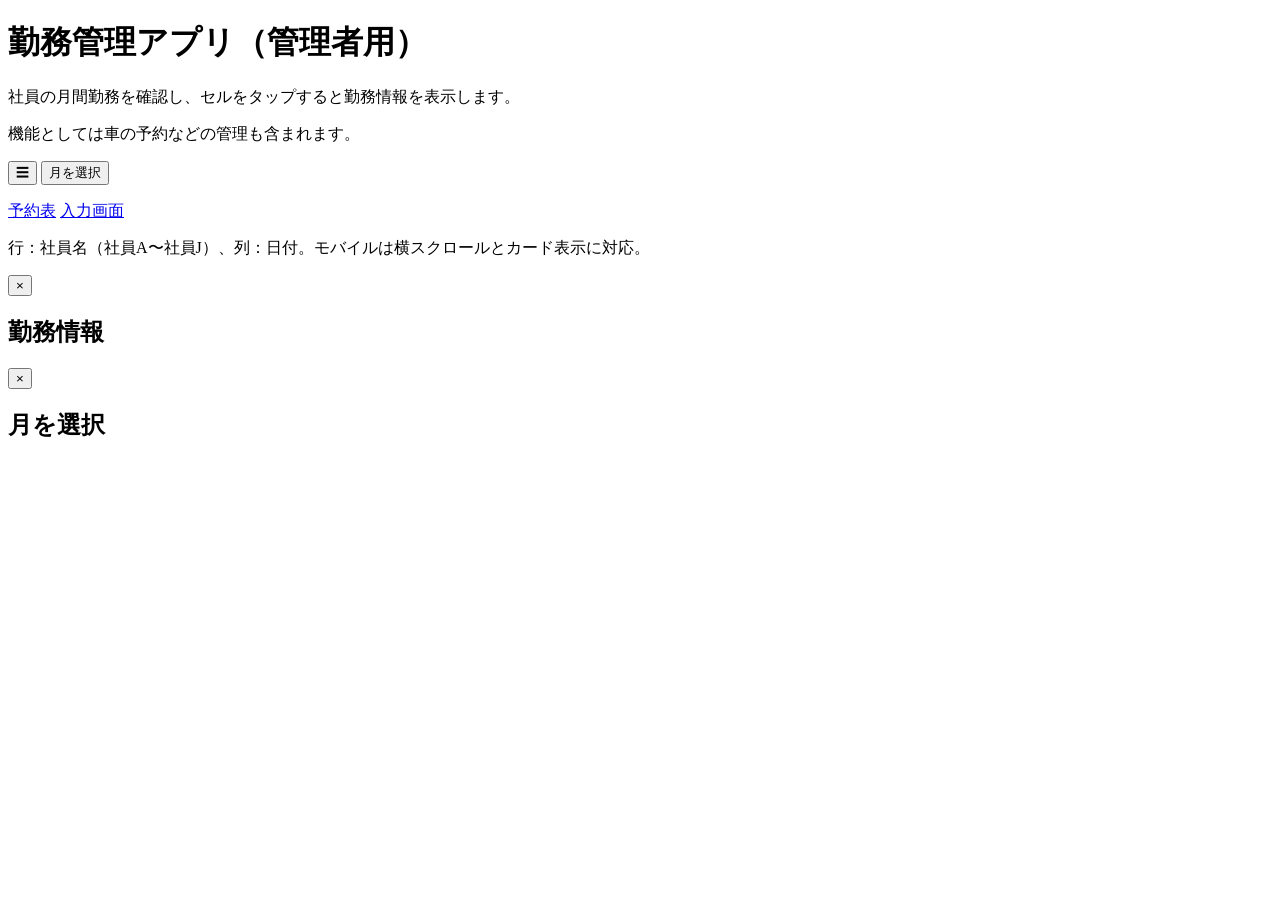
==== index.html @ 8a1dc884 "本番環境の識別表示を追加" ====
<!DOCTYPE html>
<html lang="ja">

<head>
  <meta charset="UTF-8" />
  <meta name="viewport" content="width=device-width, initial-scale=1.0" />
  <title>勤務管理アプリ【本番用】</title>
  <link rel="stylesheet" href="css/style.css" />
  <link rel="stylesheet" href="css/layout.css" />
  <link rel="stylesheet" href="css/schedule.css" />
</head>

<body>
  <div class="app-shell">
    <header class="app-header">
      <div>
        <h1>勤務管理アプリ（管理者用）</h1>
        <p class="app-description">社員の月間勤務を確認し、セルをタップすると勤務情報を表示します。</p>
        <p class="app-description">機能としては車の予約などの管理も含まれます。</p>
      </div>
      <div class="month-area">
        <button class="menu-button" id="menuButton">☰</button>

        <button type="button" class="month-select-button" id="openMonthModalButton">月を選択</button>
        <p class="current-month" id="currentMonthLabel"></p>
      </div>
    </header>

    <div class="menu-overlay hidden" id="menuOverlay"></div>

    <nav class="menu-panel hidden" id="menuPanel">
      <a href="index.html" class="menu-item current">予約表</a>
      <a href="input.html" class="menu-item">入力画面</a>
    </nav>

    <main>
      <section class="schedule-panel">
        <div class="schedule-meta">
          <p>行：社員名（社員A〜社員J）、列：日付。モバイルは横スクロールとカード表示に対応。</p>
        </div>
        <div class="table-wrapper" id="scheduleWrapper">
          <table class="schedule-table" id="scheduleTable">
            <thead></thead>
            <tbody></tbody>
          </table>
        </div>
      </section>
    </main>
  </div>

  <div class="modal-overlay hidden" id="detailModalOverlay">
    <div class="modal-card" role="dialog" aria-modal="true" aria-labelledby="modalTitle">
      <button class="modal-close" id="modalCloseButton">×</button>
      <h2 id="modalTitle">勤務情報</h2>
      <div class="modal-content" id="modalContent"></div>
    </div>
  </div>

  <div class="modal-overlay hidden" id="monthModalOverlay">
    <div class="modal-card month-selection-card" role="dialog" aria-modal="true" aria-labelledby="monthModalTitle">
      <button class="modal-close" id="monthModalCloseButton">×</button>
      <h2 id="monthModalTitle">月を選択</h2>
      <div class="month-list" id="monthListContainer"></div>
    </div>
  </div>

  <script src="js/script.js"></script>
</body>

</html>
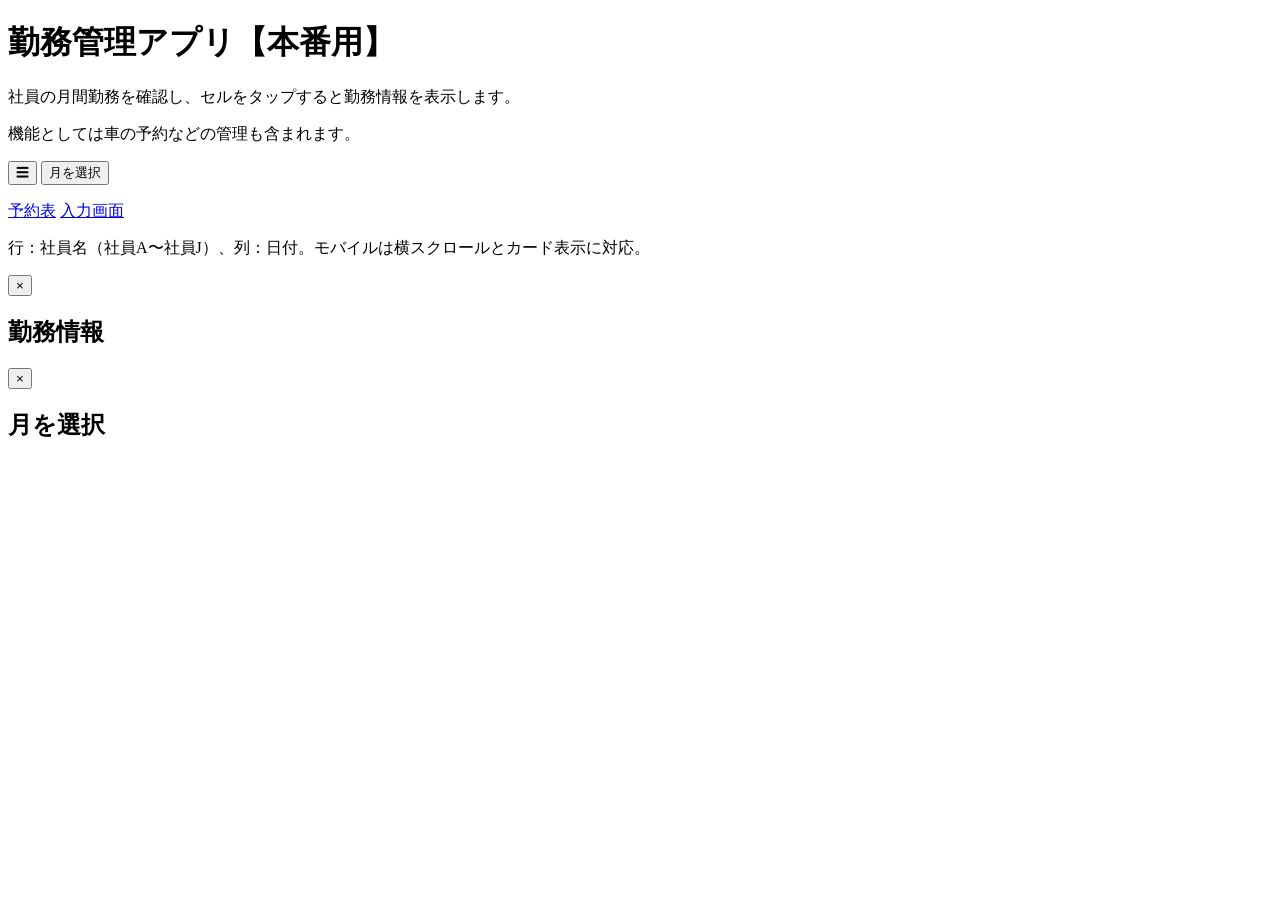
==== commit 4b7849c4: "本番環境の識別表示を修正" ====
--- a/index.html
+++ b/index.html
@@ -14,7 +14,7 @@
   <div class="app-shell">
     <header class="app-header">
       <div>
-        <h1>勤務管理アプリ（管理者用）</h1>
+        <h1>勤務管理アプリ【本番用】</h1>
         <p class="app-description">社員の月間勤務を確認し、セルをタップすると勤務情報を表示します。</p>
         <p class="app-description">機能としては車の予約などの管理も含まれます。</p>
       </div>
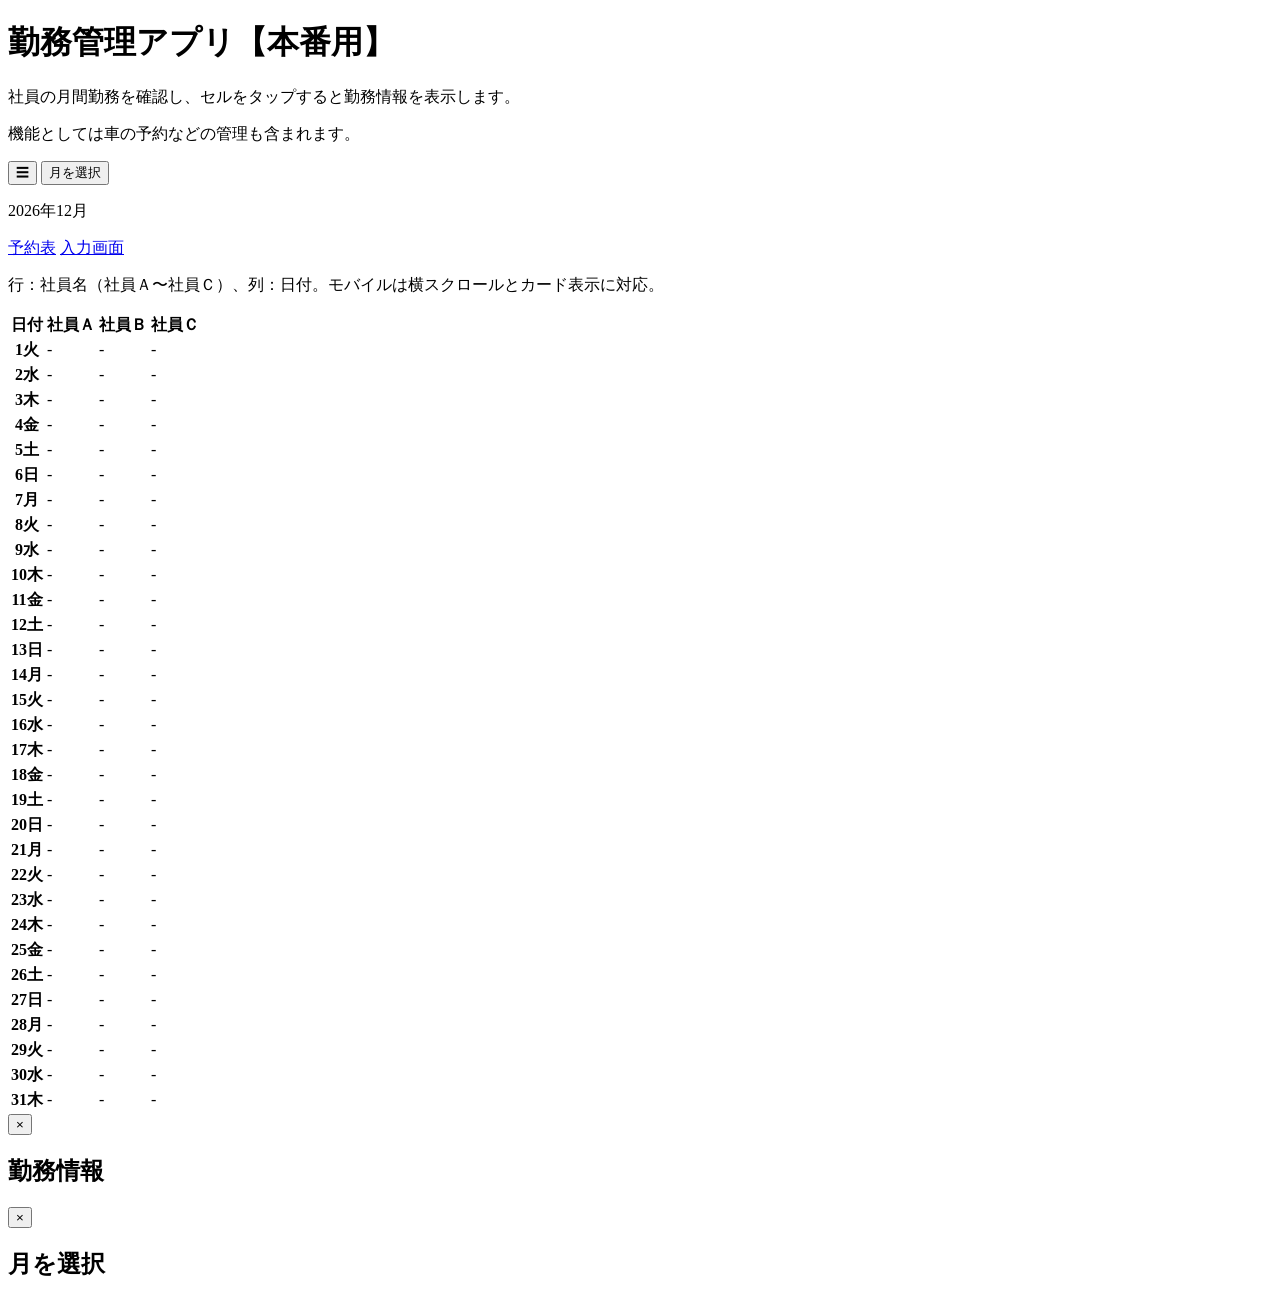
==== commit 865fba0f: "社員数の調整" ====
--- a/index.html
+++ b/index.html
@@ -36,7 +36,7 @@
     <main>
       <section class="schedule-panel">
         <div class="schedule-meta">
-          <p>行：社員名（社員A〜社員J）、列：日付。モバイルは横スクロールとカード表示に対応。</p>
+          <p>行：社員名（社員Ａ〜社員Ｃ）、列：日付。モバイルは横スクロールとカード表示に対応。</p>
         </div>
         <div class="table-wrapper" id="scheduleWrapper">
           <table class="schedule-table" id="scheduleTable">
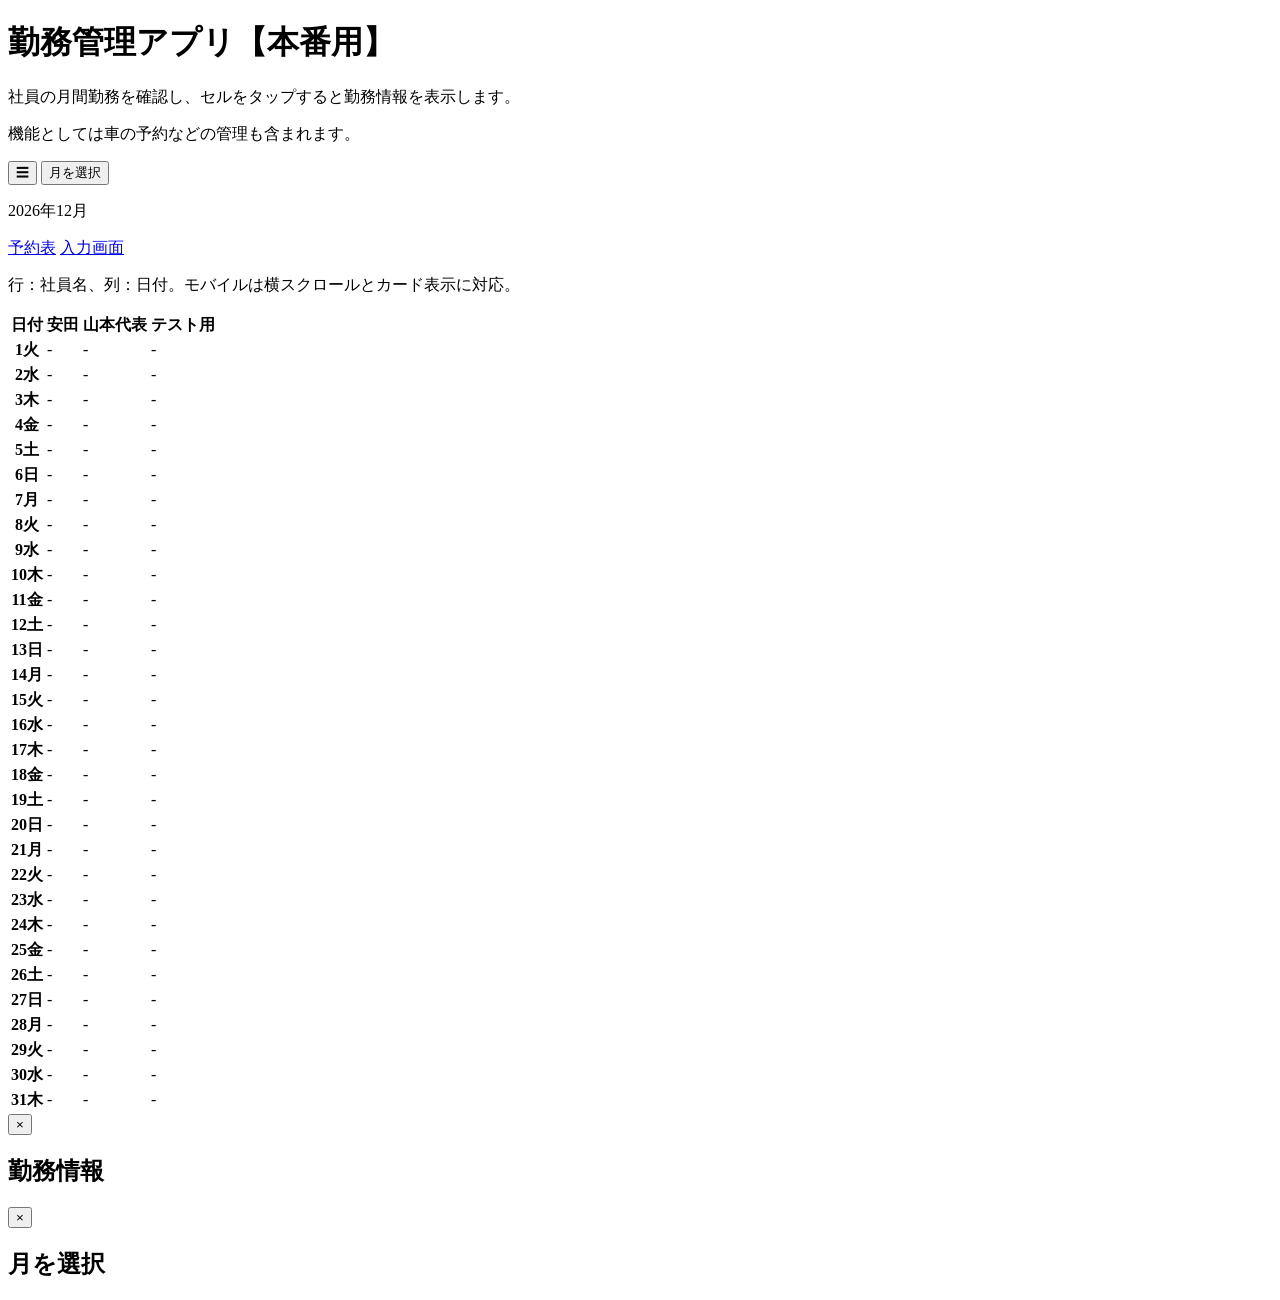
==== commit b77923db: "社員名の修正" ====
--- a/index.html
+++ b/index.html
@@ -36,7 +36,7 @@
     <main>
       <section class="schedule-panel">
         <div class="schedule-meta">
-          <p>行：社員名（社員Ａ〜社員Ｃ）、列：日付。モバイルは横スクロールとカード表示に対応。</p>
+          <p>行：社員名、列：日付。モバイルは横スクロールとカード表示に対応。</p>
         </div>
         <div class="table-wrapper" id="scheduleWrapper">
           <table class="schedule-table" id="scheduleTable">
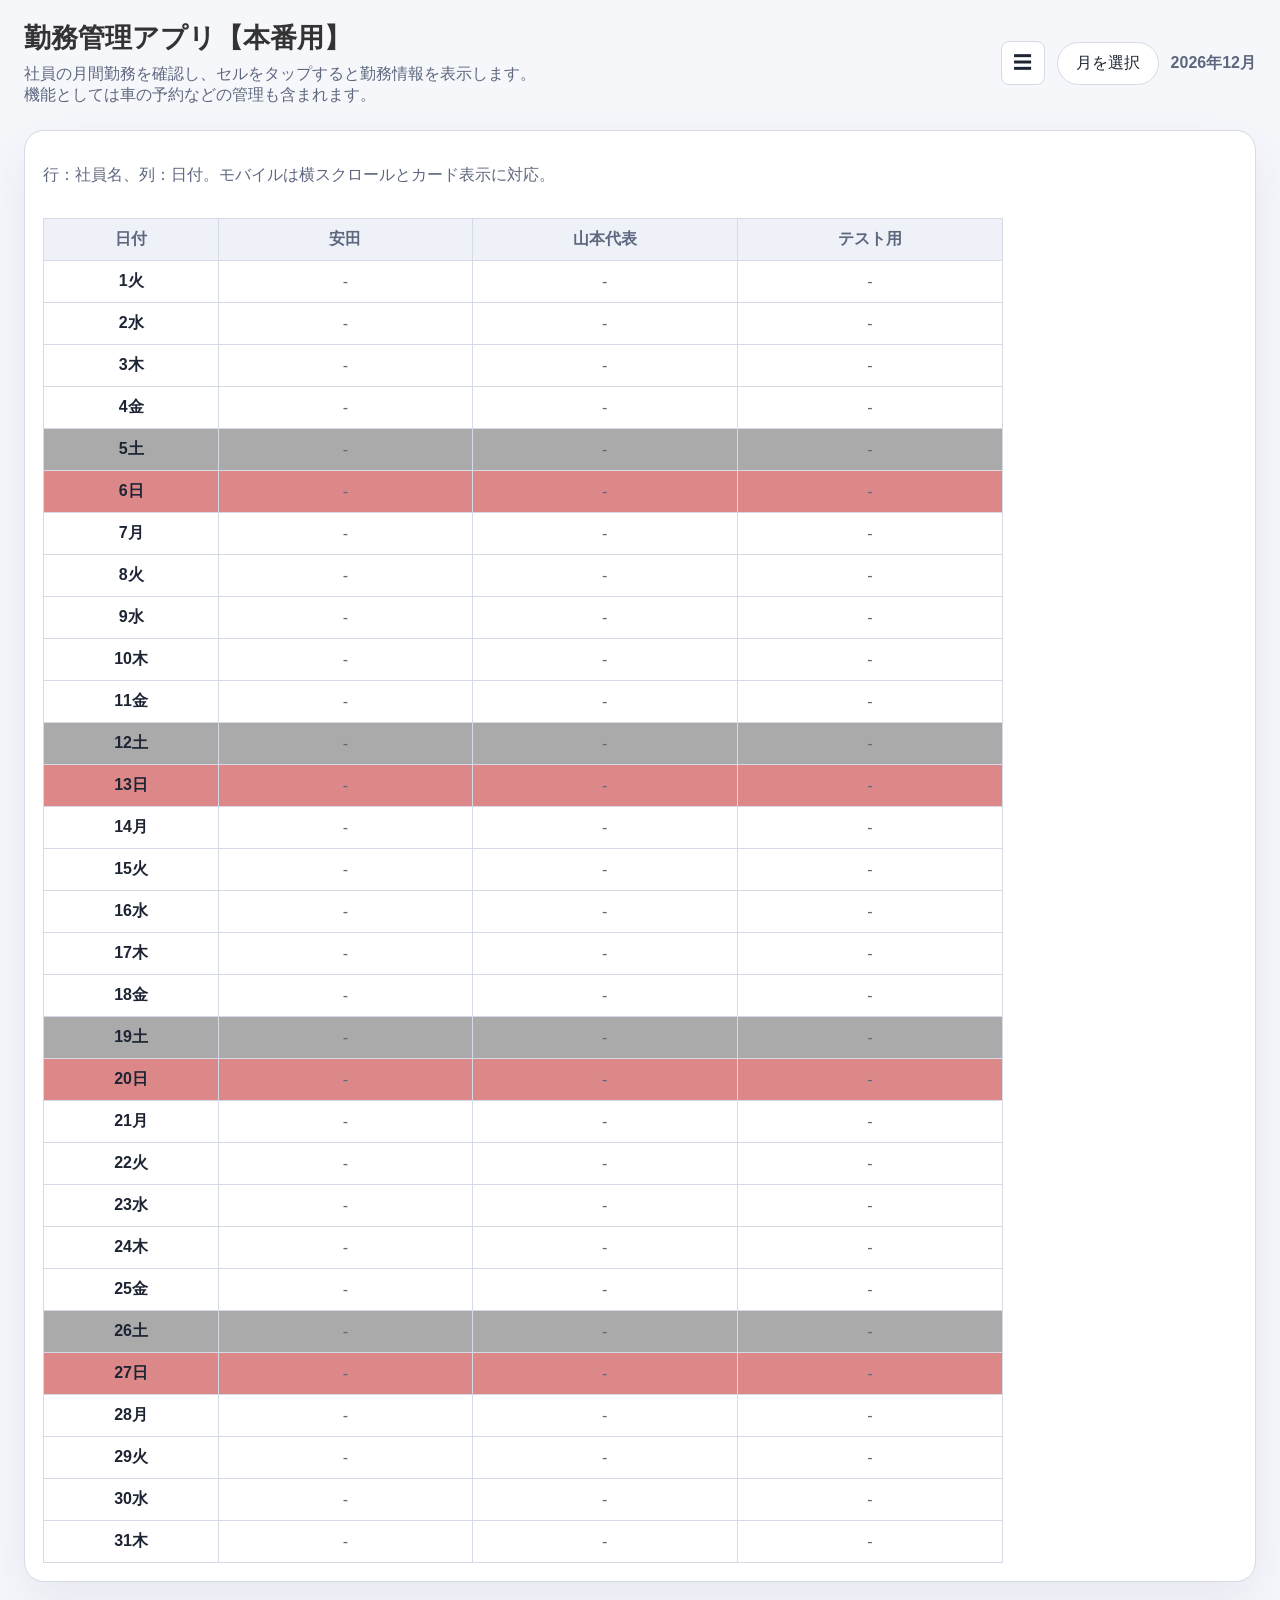
==== commit 01ece0b8: "更新履歴のページ作成" ====
--- a/index.html
+++ b/index.html
@@ -31,6 +31,7 @@
     <nav class="menu-panel hidden" id="menuPanel">
       <a href="index.html" class="menu-item current">予約表</a>
       <a href="input.html" class="menu-item">入力画面</a>
+      <a href="updates.html" class="menu-item">更新履歴</a>
     </nav>
 
     <main>
--- a/css/style.css
+++ b/css/style.css
@@ -0,0 +1,143 @@
+:root {
+  --bg: #f6f7fb;
+  --surface: #ffffff;
+  --surface-strong: #eef1f8;
+  --border: #d6d9e6;
+  --text: #1d2433;
+  --muted: #5d677e;
+  --primary: #3f71ff;
+  --primary-soft: #e7efff;
+  --danger: #e04f5f;
+  --shadow: 0 18px 50px rgba(40, 57, 116, 0.08);
+}
+
+* {
+  box-sizing: border-box;
+}
+
+html, body {
+  margin: 0;
+  height: 100%;
+}
+
+body {
+  min-height: 100%;
+  font-family: "Segoe UI", Arial, sans-serif;
+  background: var(--bg);
+  color: var(--text);
+}
+
+button {
+  font: inherit;
+}
+
+a { color: inherit; text-decoration: none; }
+
+.hidden {
+  display: none !important;
+}
+
+.updates-page {
+  width: min(100%, 880px);
+  margin: 0 auto;
+  padding: 8px 0 64px;
+}
+
+.updates-description {
+  margin: 0;
+  color: var(--muted);
+  line-height: 1.7;
+}
+
+.update-status {
+  margin: 20px 0 0;
+  padding: 10px 14px;
+  border: 1px solid var(--border);
+  border-radius: 8px;
+  background: var(--surface);
+  color: var(--muted);
+  font-size: 0.9rem;
+  line-height: 1.6;
+}
+
+.update-status--error {
+  border-color: #e4a6ab;
+  background: #fff2f3;
+  color: #a12e38;
+}
+
+.updates-list {
+  display: grid;
+  gap: 16px;
+  margin-top: 18px;
+}
+
+.update-card {
+  --importance-color: #737b89;
+  position: relative;
+  overflow: hidden;
+  padding: 20px 22px 20px 28px;
+  border: 1px solid #e0e3e9;
+  border-radius: 12px;
+  background: #f0f1f3;
+}
+
+.update-card::before {
+  position: absolute;
+  inset: 0 auto 0 0;
+  width: 9px;
+  background: var(--importance-color);
+  clip-path: polygon(0 0, 100% 0, 58% 50%, 100% 100%, 0 100%, 38% 50%);
+  content: "";
+}
+
+.update-card--medium {
+  --importance-color: #3674d9;
+}
+
+.update-card--high {
+  --importance-color: #d94a55;
+}
+
+.update-meta {
+  display: flex;
+  flex-wrap: wrap;
+  align-items: center;
+  gap: 8px 12px;
+  margin-bottom: 8px;
+  color: var(--importance-color);
+  font-size: 0.9rem;
+  font-weight: 700;
+}
+
+.update-importance {
+  padding: 2px 8px;
+  border: 1px solid currentColor;
+  border-radius: 999px;
+  font-size: 0.75rem;
+}
+
+.update-card h2 {
+  margin: 0 0 8px;
+  color: var(--importance-color);
+  font-size: 1.15rem;
+  line-height: 1.5;
+}
+
+.update-card p {
+  margin: 0;
+  color: #414958;
+  line-height: 1.75;
+  white-space: pre-wrap;
+}
+
+@media (max-width: 600px) {
+  .updates-page {
+    width: min(100% - 24px, 880px);
+    padding: 8px 0 40px;
+  }
+
+  .update-card {
+    padding: 17px 16px 18px 24px;
+  }
+}
--- a/css/layout.css
+++ b/css/layout.css
@@ -0,0 +1,126 @@
+.app-shell {
+  display: flex;
+  flex-direction: column;
+  min-height: 100vh;
+  max-width: 1400px;
+  margin: 0 auto;
+  padding: 20px 24px 40px;
+}
+
+main {
+  flex: 1;
+  min-height: 0;
+}
+
+.schedule-panel {
+  display: flex;
+  flex-direction: column;
+  min-height: 0;
+  flex: 1;
+  overflow: hidden;
+}
+
+.app-header {
+  display: flex;
+  flex-wrap: wrap;
+  align-items: center;
+  justify-content: space-between;
+  gap: 16px;
+  margin-bottom: 24px;
+  color: #dd8888;
+}
+
+.app-header h1 {
+  margin: 0 0 8px;
+  font-size: clamp(1.7rem, 2vw, 2.4rem);
+  color: #333333;
+}
+
+.app-description {
+  margin: 0;
+  color: var(--muted);
+  max-width: 640px;
+}
+
+.menu-button {
+  display: inline-flex;
+  align-items: center;
+  justify-content: center;
+  width: 44px;
+  height: 44px;
+  padding: 0;
+  border: 1px solid var(--border);
+  border-radius: 8px;
+  background: var(--surface);
+  color: var(--text);
+  cursor: pointer;
+  font-size: 1.2rem;
+  line-height: 1;
+}
+
+.month-area {
+  display: flex;
+  flex-wrap: wrap;
+  align-items: center;
+  gap: 12px;
+}
+
+.month-select-button {
+  background: var(--surface);
+  border: 1px solid var(--border);
+  border-radius: 999px;
+  color: var(--text);
+  padding: 10px 18px;
+  cursor: pointer;
+  transition: all 0.2s ease;
+}
+
+.month-select-button:hover {
+  background: var(--primary-soft);
+  border-color: var(--primary);
+}
+
+.current-month {
+  margin: 0;
+  color: var(--muted);
+  font-weight: 600;
+}
+
+.schedule-panel {
+  background: var(--surface);
+  border: 1px solid var(--border);
+  border-radius: 20px;
+  box-shadow: var(--shadow);
+  padding: 18px;
+}
+
+.schedule-meta {
+  margin-bottom: 16px;
+  color: var(--muted);
+}
+
+.table-wrapper {
+  width: 100%;
+  overflow-x: auto;
+  overflow-y: auto;
+  flex: 1;
+  min-height: 0;
+}
+
+.schedule-table {
+  width: 100%;
+  min-width: 960px;
+  border-collapse: collapse;
+}
+
+@media (max-width: 980px) {
+  .app-shell {
+    padding: 16px;
+  }
+  .schedule-panel {
+    padding: 14px;
+  }
+  .schedule-table {
+    min-width: 720px;
+  }
+}
--- a/css/schedule.css
+++ b/css/schedule.css
@@ -0,0 +1,247 @@
+/* ハンバーガーメニューのプロパティ */
+.menu-overlay {
+  position: fixed;
+  inset: 0;
+  background: rgba(0, 0, 0, 0.2);
+  z-index: 900;
+}
+
+.menu-panel {
+  position: fixed;
+  top: 0;
+  left: 0;
+  padding-top: 24px;
+
+  width: 220px;
+  height: 100%;
+
+  background: white;
+  border-left: 1px solid #dddddd;
+
+  z-index: 1000;
+}
+
+.menu-item {
+  display: block;
+  padding: 16px;
+  color: #333333;
+  text-decoration: none;
+  transition:
+    background-color 0.5s ease,
+    border-color 0.5s ease;
+}
+
+.menu-item:hover {
+  background: #eeeeee;
+}
+
+.menu-item.current {
+  border-left: 4px solid #4a90e2;
+  background: #f8f8f8;
+  font-weight: bold;
+}
+
+.table-wrapper {
+  width: 100%;
+  max-width: 100%;
+  overflow: auto;
+  flex: 1;
+  min-height: 0;
+}
+
+.schedule-table {
+  width: max-content;
+  min-width: 960px;
+  border-collapse: collapse;
+}
+
+.schedule-table th,
+.schedule-table td {
+  padding: 10px 12px;
+  border: 1px solid var(--border);
+}
+
+.schedule-table thead th {
+  background: var(--surface-strong);
+  position: sticky;
+  top: 0;
+  z-index: 2;
+  color: var(--muted);
+  font-weight: 600;
+}
+
+.schedule-table thead th:first-child {
+  position: sticky;
+  left: 0;
+  top: 0;
+  z-index: 3;
+  background: var(--surface-strong);
+}
+
+.schedule-table th:first-child,
+.schedule-table td:first-child {
+  position: sticky;
+  left: 0;
+  background: var(--surface);
+  z-index: 1;
+}
+
+.schedule-table tbody tr:hover {
+  background: rgba(63, 113, 255, 0.05);
+}
+
+.schedule-table td {
+  min-width: 85px;
+  text-align: center;
+  cursor: pointer;
+  padding: 10px 8px;
+}
+
+.schedule-table td.cell-filled {
+  background: #eef6ff;
+}
+
+.schedule-table td.cell-empty {
+  background: #fff;
+  color: var(--muted);
+}
+
+.schedule-table th.weekday-holiday,
+.schedule-table td.weekday-holiday {
+  background: #dd8888;
+}
+
+.schedule-table th.weekday-sat,
+.schedule-table td.weekday-sat {
+  background: #aaaaaa;
+}
+
+.schedule-table th.weekday-sun,
+.schedule-table td.weekday-sun {
+  background: #dd8888;
+}
+
+.cell-time {
+  font-size: 0.95rem;
+  font-weight: 600;
+}
+
+.cell-location {
+  font-size: 0.82rem;
+  color: var(--muted);
+  margin-top: 4px;
+}
+
+.schedule-table td.status-planned {
+  background: #77eeee;
+  color: var(--text);
+}
+
+.schedule-table td.status-confirmed {
+  background: #cceecc;
+  color: var(--text);
+}
+
+.month-list {
+  display: grid;
+  grid-template-columns: repeat(3, minmax(0, 1fr));
+  gap: 10px;
+  margin-top: 16px;
+}
+
+.month-list button {
+  background: var(--surface);
+  border: 1px solid var(--border);
+  border-radius: 14px;
+  padding: 10px 8px;
+  font-size: 0.88rem;
+  white-space: nowrap;
+  cursor: pointer;
+  transition: transform 0.2s ease, background 0.2s ease;
+}
+
+.month-list button.active,
+.month-list button:hover {
+  background: var(--primary);
+  color: white;
+  transform: translateY(-1px);
+}
+
+.month-selection-card {
+  width: min(520px, 100%);
+}
+
+.modal-overlay {
+  position: fixed;
+  inset: 0;
+  background: rgba(10, 20, 40, 0.45);
+  display: grid;
+  place-items: center;
+  padding: 20px;
+  z-index: 10;
+}
+
+.modal-card {
+  width: min(560px, 100%);
+  max-height: 85vh;
+  background: var(--surface);
+  border-radius: 22px;
+  padding: 24px 24px 20px;
+  box-shadow: var(--shadow);
+  position: relative;
+  display: flex;
+  flex-direction: column;
+}
+
+.modal-content {
+  max-height: calc(85vh - 90px);
+  overflow-y: auto;
+  padding-right: 4px;
+}
+
+.modal-close {
+  position: absolute;
+  top: 14px;
+  right: 14px;
+  width: 38px;
+  height: 38px;
+  border: none;
+  border-radius: 50%;
+  background: var(--surface-strong);
+  color: var(--text);
+  font-size: 1.1rem;
+  cursor: pointer;
+}
+
+.modal-content p {
+  margin: 0 0 14px;
+  line-height: 1.55;
+}
+
+.modal-content .field-label {
+  font-weight: 700;
+  margin-bottom: 4px;
+  display: block;
+}
+
+.modal-content .field-value {
+  background: var(--bg);
+  padding: 12px;
+  border-radius: 12px;
+  border: 1px solid var(--border);
+}
+
+@media (max-width: 720px) {
+  .schedule-table {
+    min-width: 100%;
+  }
+
+  .schedule-table th,
+  .schedule-table td {
+    padding: 8px 10px;
+  }
+
+  .modal-card {
+    padding: 18px 18px 16px;
+  }
+}
